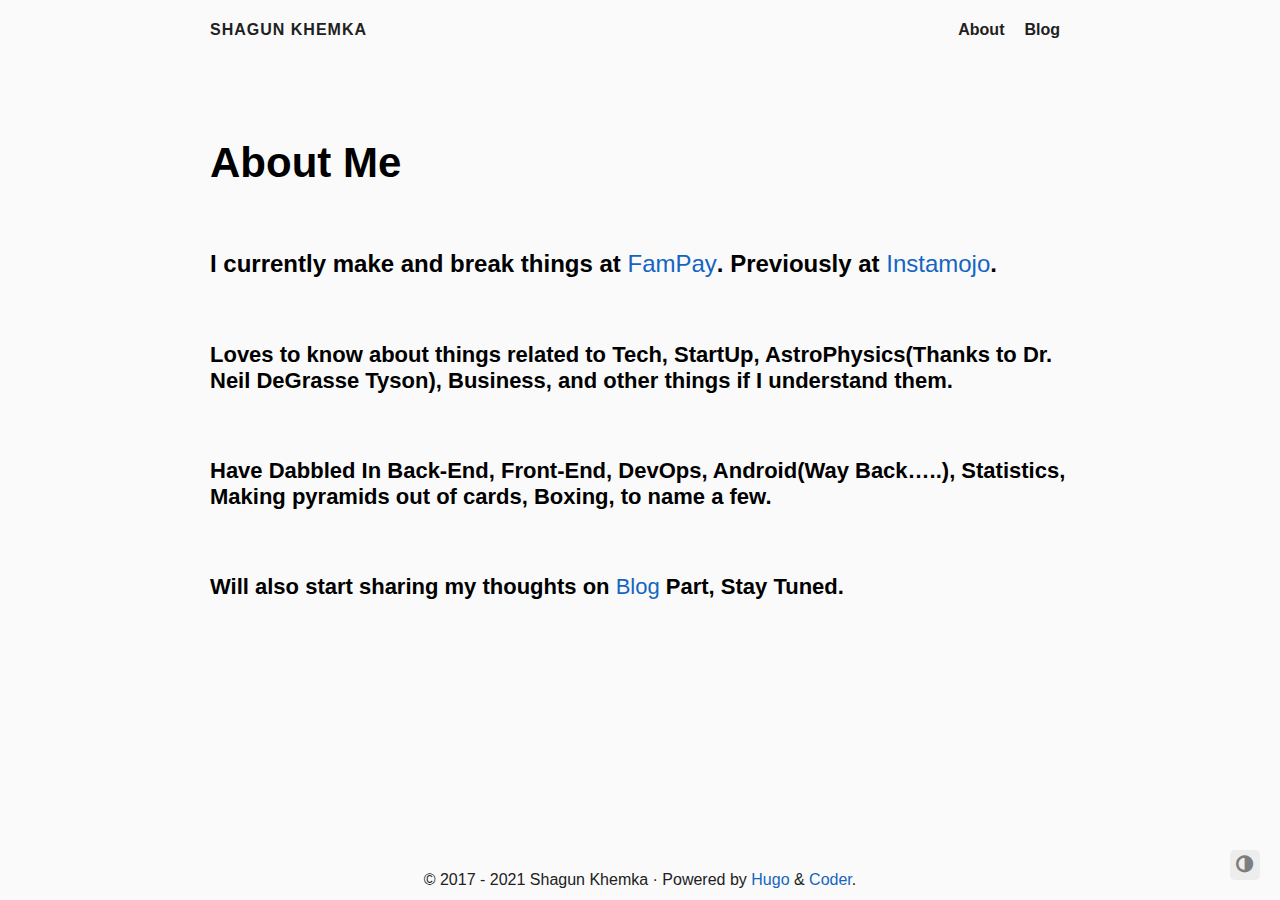
==== about/index.html @ 9b291d7a "deploy blog" ====
<!doctype html><html lang=en><head><meta charset=utf-8><meta name=viewport content="width=device-width,initial-scale=1"><meta http-equiv=content-language content="en"><meta http-equiv=content-security-policy content="upgrade-insecure-requests; block-all-mixed-content; default-src 'self'; child-src 'self'; font-src 'self' https://fonts.gstatic.com https://cdn.jsdelivr.net/; form-action 'self'; frame-src 'self'; img-src 'self'; object-src 'none'; style-src 'self' 'unsafe-inline' https://fonts.googleapis.com/ https://cdn.jsdelivr.net/; script-src 'self' 'unsafe-inline' https://www.google-analytics.com; prefetch-src 'self';"><meta name=author content="Shagun Khemka"><meta name=description content="I currently make and break things at FamPay. Previously at Instamojo. Loves to know about things related to Tech, StartUp, AstroPhysics(Thanks to Dr. Neil DeGrasse Tyson), Business, and other things if I understand them. Have Dabbled In Back-End, Front-End, DevOps, Android(Way Back&mldr;..), Statistics, Making pyramids out of cards, Boxing, to name a few. Will also start sharing my thoughts on Blog Part, Stay Tuned."><meta name=keywords content="blog,developer,personal"><meta name=twitter:card content="summary"><meta name=twitter:title content="About Me"><meta name=twitter:description content="I currently make and break things at FamPay. Previously at Instamojo. Loves to know about things related to Tech, StartUp, AstroPhysics(Thanks to Dr. Neil DeGrasse Tyson), Business, and other things if I understand them. Have Dabbled In Back-End, Front-End, DevOps, Android(Way Back&mldr;..), Statistics, Making pyramids out of cards, Boxing, to name a few. Will also start sharing my thoughts on Blog Part, Stay Tuned."><meta property="og:title" content="About Me"><meta property="og:description" content="I currently make and break things at FamPay. Previously at Instamojo. Loves to know about things related to Tech, StartUp, AstroPhysics(Thanks to Dr. Neil DeGrasse Tyson), Business, and other things if I understand them. Have Dabbled In Back-End, Front-End, DevOps, Android(Way Back&mldr;..), Statistics, Making pyramids out of cards, Boxing, to name a few. Will also start sharing my thoughts on Blog Part, Stay Tuned."><meta property="og:type" content="article"><meta property="og:url" content="http://s2606.github.io/about/"><title>About Me · Shagun Khemka</title><link rel=canonical href=http://s2606.github.io/about/><link rel=preconnect href=https://fonts.gstatic.com><link href="https://fonts.googleapis.com/css?family=Lato:400,700%7CMerriweather:300,700%7CSource+Code+Pro:400,700&display=swap" rel=stylesheet><link rel=preload href="../fonts/forkawesome-webfont.woff2?v=1.1.7" as=font type=font/woff2 crossorigin><link rel=stylesheet href=../css/coder.min.6d489c9de70b01718344ed2ac642db21c4bb3c62941cb95963c2b67c66c07fdc.css integrity="sha256-bUicnecLAXGDRO0qxkLbIcS7PGKUHLlZY8K2fGbAf9w=" crossorigin=anonymous media=screen><link rel=stylesheet href=../css/coder-dark.min.126ad3988d46bdae6217a11105b53c9662bca05f39d42d3c0fb366919d334620.css integrity="sha256-EmrTmI1Gva5iF6ERBbU8lmK8oF851C08D7NmkZ0zRiA=" crossorigin=anonymous media=screen><link rel=icon type=image/png href=../images/favicon-32x32.png sizes=32x32><link rel=icon type=image/png href=../images/favicon-16x16.png sizes=16x16><link rel=apple-touch-icon href=../images/apple-touch-icon.png><link rel=apple-touch-icon sizes=180x180 href=../images/apple-touch-icon.png><script defer src=https://twemoji.maxcdn.com/v/13.0.1/twemoji.min.js integrity=sha384-5f4X0lBluNY/Ib4VhGx0Pf6iDCF99VGXJIyYy7dDLY5QlEd7Ap0hICSSZA1XYbc4 crossorigin=anonymous></script><meta name=generator content="Hugo 0.80.0"></head><body class=colorscheme-auto onload=twemoji.parse(document.body);><div class=float-container><a id=dark-mode-toggle class=colorscheme-toggle><i class="fa fa-adjust fa-fw" aria-hidden=true></i></a></div><main class=wrapper><nav class=navigation><section class=container><a class=navigation-title href=../>Shagun Khemka</a>
<input type=checkbox id=menu-toggle>
<label class="menu-button float-right" for=menu-toggle><i class="fa fa-bars fa-fw" aria-hidden=true></i></label><ul class=navigation-list><li class=navigation-item><a class=navigation-link href=../about/>About</a></li><li class=navigation-item><a class=navigation-link href=../posts/>Blog</a></li></ul></section></nav><div class=content><section class="container page"><article><header><h1>About Me</h1></header><h3 id=i-currently-make-and-break-things-at-fampayhttpsfampayin-previously-at-instamojohttpswwwinstamojocom>I currently make and break things at <a href=https://fampay.in/>FamPay</a>. Previously at <a href=https://www.instamojo.com/>Instamojo</a>.</h3><h4 id=loves-to-know-about-things-related-to-tech-startup-astrophysicsthanks-to-dr-neil-degrasse-tyson-business-and-other-things-if-i-understand-them>Loves to know about things related to Tech, StartUp, AstroPhysics(Thanks to Dr. Neil DeGrasse Tyson), Business, and other things if I understand them.</h4><h4 id=have-dabbled-in-back-end-front-end-devops-androidway-back-statistics-making-pyramids-out-of-cards-boxing-to-name-a-few>Have Dabbled In Back-End, Front-End, DevOps, Android(Way Back&mldr;..), Statistics, Making pyramids out of cards, Boxing, to name a few.</h4><h4 id=will-also-start-sharing-my-thoughts-on-blogblog-part-stay-tuned>Will also start sharing my thoughts on <a href=../blog>Blog</a> Part, Stay Tuned.</h4></article></section></div><footer class=footer><section class=container>©
2017 -
2021
Shagun Khemka
·
Powered by <a href=https://gohugo.io/>Hugo</a> & <a href=https://github.com/luizdepra/hugo-coder/>Coder</a>.</section></footer></main><script src=../js/dark-mode.min.0213e1773e6d1c5a644f847c67a6f8abac49a3776e2976f6008038af8c5b76a1.js></script></body></html>
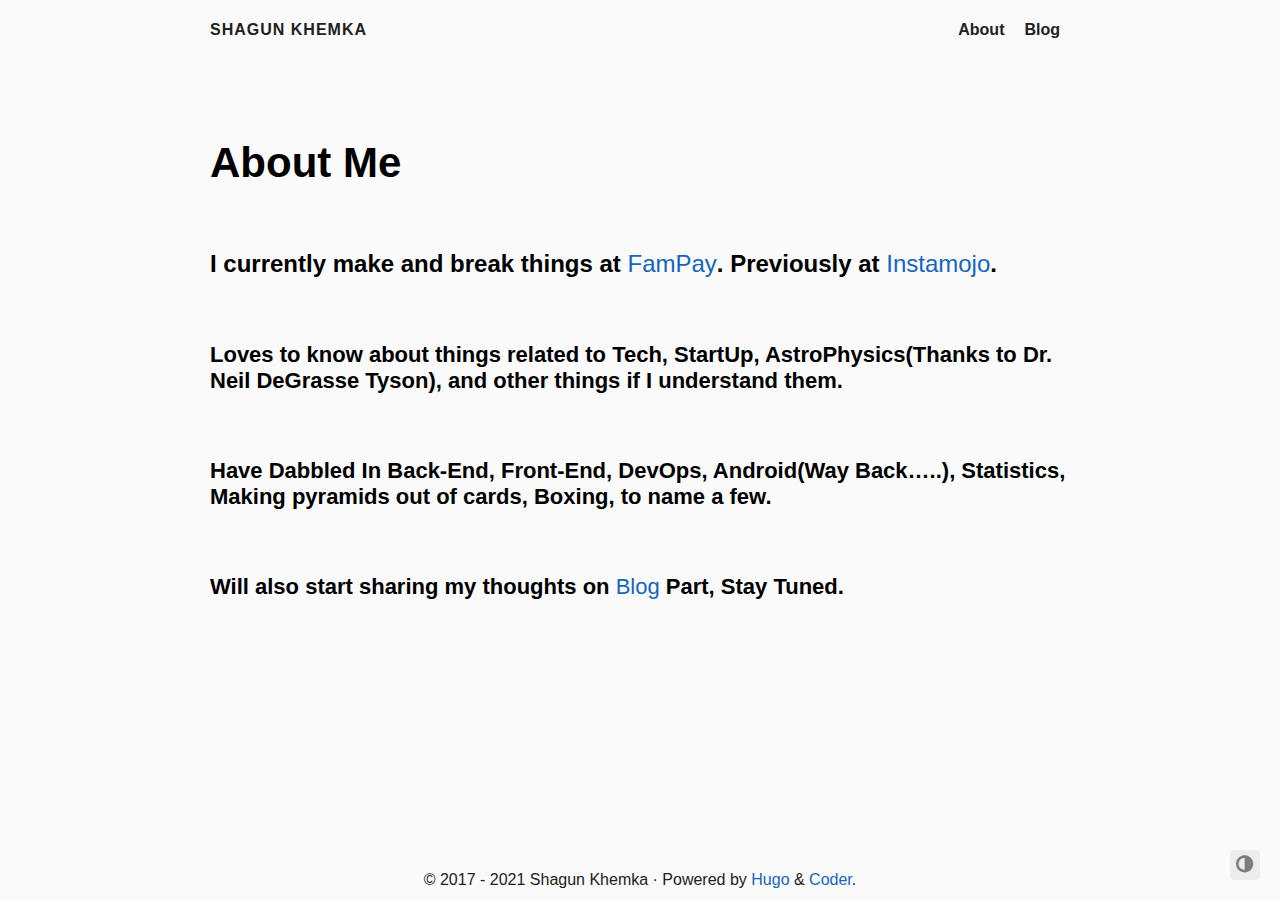
==== commit 7e968183: "deploy blog" ====
--- a/about/index.html
+++ b/about/index.html
@@ -1,6 +1,6 @@
-<!doctype html><html lang=en><head><meta charset=utf-8><meta name=viewport content="width=device-width,initial-scale=1"><meta http-equiv=content-language content="en"><meta http-equiv=content-security-policy content="upgrade-insecure-requests; block-all-mixed-content; default-src 'self'; child-src 'self'; font-src 'self' https://fonts.gstatic.com https://cdn.jsdelivr.net/; form-action 'self'; frame-src 'self'; img-src 'self'; object-src 'none'; style-src 'self' 'unsafe-inline' https://fonts.googleapis.com/ https://cdn.jsdelivr.net/; script-src 'self' 'unsafe-inline' https://www.google-analytics.com; prefetch-src 'self';"><meta name=author content="Shagun Khemka"><meta name=description content="I currently make and break things at FamPay. Previously at Instamojo. Loves to know about things related to Tech, StartUp, AstroPhysics(Thanks to Dr. Neil DeGrasse Tyson), Business, and other things if I understand them. Have Dabbled In Back-End, Front-End, DevOps, Android(Way Back&mldr;..), Statistics, Making pyramids out of cards, Boxing, to name a few. Will also start sharing my thoughts on Blog Part, Stay Tuned."><meta name=keywords content="blog,developer,personal"><meta name=twitter:card content="summary"><meta name=twitter:title content="About Me"><meta name=twitter:description content="I currently make and break things at FamPay. Previously at Instamojo. Loves to know about things related to Tech, StartUp, AstroPhysics(Thanks to Dr. Neil DeGrasse Tyson), Business, and other things if I understand them. Have Dabbled In Back-End, Front-End, DevOps, Android(Way Back&mldr;..), Statistics, Making pyramids out of cards, Boxing, to name a few. Will also start sharing my thoughts on Blog Part, Stay Tuned."><meta property="og:title" content="About Me"><meta property="og:description" content="I currently make and break things at FamPay. Previously at Instamojo. Loves to know about things related to Tech, StartUp, AstroPhysics(Thanks to Dr. Neil DeGrasse Tyson), Business, and other things if I understand them. Have Dabbled In Back-End, Front-End, DevOps, Android(Way Back&mldr;..), Statistics, Making pyramids out of cards, Boxing, to name a few. Will also start sharing my thoughts on Blog Part, Stay Tuned."><meta property="og:type" content="article"><meta property="og:url" content="http://s2606.github.io/about/"><title>About Me · Shagun Khemka</title><link rel=canonical href=http://s2606.github.io/about/><link rel=preconnect href=https://fonts.gstatic.com><link href="https://fonts.googleapis.com/css?family=Lato:400,700%7CMerriweather:300,700%7CSource+Code+Pro:400,700&display=swap" rel=stylesheet><link rel=preload href="../fonts/forkawesome-webfont.woff2?v=1.1.7" as=font type=font/woff2 crossorigin><link rel=stylesheet href=../css/coder.min.6d489c9de70b01718344ed2ac642db21c4bb3c62941cb95963c2b67c66c07fdc.css integrity="sha256-bUicnecLAXGDRO0qxkLbIcS7PGKUHLlZY8K2fGbAf9w=" crossorigin=anonymous media=screen><link rel=stylesheet href=../css/coder-dark.min.126ad3988d46bdae6217a11105b53c9662bca05f39d42d3c0fb366919d334620.css integrity="sha256-EmrTmI1Gva5iF6ERBbU8lmK8oF851C08D7NmkZ0zRiA=" crossorigin=anonymous media=screen><link rel=icon type=image/png href=../images/favicon-32x32.png sizes=32x32><link rel=icon type=image/png href=../images/favicon-16x16.png sizes=16x16><link rel=apple-touch-icon href=../images/apple-touch-icon.png><link rel=apple-touch-icon sizes=180x180 href=../images/apple-touch-icon.png><script defer src=https://twemoji.maxcdn.com/v/13.0.1/twemoji.min.js integrity=sha384-5f4X0lBluNY/Ib4VhGx0Pf6iDCF99VGXJIyYy7dDLY5QlEd7Ap0hICSSZA1XYbc4 crossorigin=anonymous></script><meta name=generator content="Hugo 0.80.0"></head><body class=colorscheme-auto onload=twemoji.parse(document.body);><div class=float-container><a id=dark-mode-toggle class=colorscheme-toggle><i class="fa fa-adjust fa-fw" aria-hidden=true></i></a></div><main class=wrapper><nav class=navigation><section class=container><a class=navigation-title href=../>Shagun Khemka</a>
+<!doctype html><html lang=en><head><meta charset=utf-8><meta name=viewport content="width=device-width,initial-scale=1"><meta http-equiv=content-language content="en"><meta http-equiv=content-security-policy content="upgrade-insecure-requests; block-all-mixed-content; default-src 'self'; child-src 'self'; font-src 'self' https://fonts.gstatic.com https://cdn.jsdelivr.net/; form-action 'self'; frame-src 'self'; img-src 'self'; object-src 'none'; style-src 'self' 'unsafe-inline' https://fonts.googleapis.com/ https://cdn.jsdelivr.net/; script-src 'self' 'unsafe-inline' https://www.google-analytics.com; prefetch-src 'self';"><meta name=author content="Shagun Khemka"><meta name=description content="I currently make and break things at FamPay. Previously at Instamojo. Loves to know about things related to Tech, StartUp, AstroPhysics(Thanks to Dr. Neil DeGrasse Tyson), and other things if I understand them. Have Dabbled In Back-End, Front-End, DevOps, Android(Way Back&mldr;..), Statistics, Making pyramids out of cards, Boxing, to name a few. Will also start sharing my thoughts on Blog Part, Stay Tuned."><meta name=keywords content="blog,developer,personal"><meta name=twitter:card content="summary"><meta name=twitter:title content="About Me"><meta name=twitter:description content="I currently make and break things at FamPay. Previously at Instamojo. Loves to know about things related to Tech, StartUp, AstroPhysics(Thanks to Dr. Neil DeGrasse Tyson), and other things if I understand them. Have Dabbled In Back-End, Front-End, DevOps, Android(Way Back&mldr;..), Statistics, Making pyramids out of cards, Boxing, to name a few. Will also start sharing my thoughts on Blog Part, Stay Tuned."><meta property="og:title" content="About Me"><meta property="og:description" content="I currently make and break things at FamPay. Previously at Instamojo. Loves to know about things related to Tech, StartUp, AstroPhysics(Thanks to Dr. Neil DeGrasse Tyson), and other things if I understand them. Have Dabbled In Back-End, Front-End, DevOps, Android(Way Back&mldr;..), Statistics, Making pyramids out of cards, Boxing, to name a few. Will also start sharing my thoughts on Blog Part, Stay Tuned."><meta property="og:type" content="article"><meta property="og:url" content="http://s2606.github.io/about/"><title>About Me · Shagun Khemka</title><link rel=canonical href=http://s2606.github.io/about/><link rel=preconnect href=https://fonts.gstatic.com><link href="https://fonts.googleapis.com/css?family=Lato:400,700%7CMerriweather:300,700%7CSource+Code+Pro:400,700&display=swap" rel=stylesheet><link rel=preload href="../fonts/forkawesome-webfont.woff2?v=1.1.7" as=font type=font/woff2 crossorigin><link rel=stylesheet href=../css/coder.min.6d489c9de70b01718344ed2ac642db21c4bb3c62941cb95963c2b67c66c07fdc.css integrity="sha256-bUicnecLAXGDRO0qxkLbIcS7PGKUHLlZY8K2fGbAf9w=" crossorigin=anonymous media=screen><link rel=stylesheet href=../css/coder-dark.min.126ad3988d46bdae6217a11105b53c9662bca05f39d42d3c0fb366919d334620.css integrity="sha256-EmrTmI1Gva5iF6ERBbU8lmK8oF851C08D7NmkZ0zRiA=" crossorigin=anonymous media=screen><link rel=icon type=image/png href=../images/favicon-32x32.png sizes=32x32><link rel=icon type=image/png href=../images/favicon-16x16.png sizes=16x16><link rel=apple-touch-icon href=../images/apple-touch-icon.png><link rel=apple-touch-icon sizes=180x180 href=../images/apple-touch-icon.png><script defer src=https://twemoji.maxcdn.com/v/13.0.1/twemoji.min.js integrity=sha384-5f4X0lBluNY/Ib4VhGx0Pf6iDCF99VGXJIyYy7dDLY5QlEd7Ap0hICSSZA1XYbc4 crossorigin=anonymous></script><meta name=generator content="Hugo 0.80.0"></head><body class=colorscheme-auto onload=twemoji.parse(document.body);><div class=float-container><a id=dark-mode-toggle class=colorscheme-toggle><i class="fa fa-adjust fa-fw" aria-hidden=true></i></a></div><main class=wrapper><nav class=navigation><section class=container><a class=navigation-title href=../>Shagun Khemka</a>
 <input type=checkbox id=menu-toggle>
-<label class="menu-button float-right" for=menu-toggle><i class="fa fa-bars fa-fw" aria-hidden=true></i></label><ul class=navigation-list><li class=navigation-item><a class=navigation-link href=../about/>About</a></li><li class=navigation-item><a class=navigation-link href=../posts/>Blog</a></li></ul></section></nav><div class=content><section class="container page"><article><header><h1>About Me</h1></header><h3 id=i-currently-make-and-break-things-at-fampayhttpsfampayin-previously-at-instamojohttpswwwinstamojocom>I currently make and break things at <a href=https://fampay.in/>FamPay</a>. Previously at <a href=https://www.instamojo.com/>Instamojo</a>.</h3><h4 id=loves-to-know-about-things-related-to-tech-startup-astrophysicsthanks-to-dr-neil-degrasse-tyson-business-and-other-things-if-i-understand-them>Loves to know about things related to Tech, StartUp, AstroPhysics(Thanks to Dr. Neil DeGrasse Tyson), Business, and other things if I understand them.</h4><h4 id=have-dabbled-in-back-end-front-end-devops-androidway-back-statistics-making-pyramids-out-of-cards-boxing-to-name-a-few>Have Dabbled In Back-End, Front-End, DevOps, Android(Way Back&mldr;..), Statistics, Making pyramids out of cards, Boxing, to name a few.</h4><h4 id=will-also-start-sharing-my-thoughts-on-blogblog-part-stay-tuned>Will also start sharing my thoughts on <a href=../blog>Blog</a> Part, Stay Tuned.</h4></article></section></div><footer class=footer><section class=container>©
+<label class="menu-button float-right" for=menu-toggle><i class="fa fa-bars fa-fw" aria-hidden=true></i></label><ul class=navigation-list><li class=navigation-item><a class=navigation-link href=../about/>About</a></li><li class=navigation-item><a class=navigation-link href=../posts/>Blog</a></li></ul></section></nav><div class=content><section class="container page"><article><header><h1>About Me</h1></header><h3 id=i-currently-make-and-break-things-at-fampayhttpsfampayin-previously-at-instamojohttpswwwinstamojocom>I currently make and break things at <a href=https://fampay.in/>FamPay</a>. Previously at <a href=https://www.instamojo.com/>Instamojo</a>.</h3><h4 id=loves-to-know-about-things-related-to-tech-startup-astrophysicsthanks-to-dr-neil-degrasse-tyson-and-other-things-if-i-understand-them>Loves to know about things related to Tech, StartUp, AstroPhysics(Thanks to Dr. Neil DeGrasse Tyson), and other things if I understand them.</h4><h4 id=have-dabbled-in-back-end-front-end-devops-androidway-back-statistics-making-pyramids-out-of-cards-boxing-to-name-a-few>Have Dabbled In Back-End, Front-End, DevOps, Android(Way Back&mldr;..), Statistics, Making pyramids out of cards, Boxing, to name a few.</h4><h4 id=will-also-start-sharing-my-thoughts-on-blogblog-part-stay-tuned>Will also start sharing my thoughts on <a href=../blog>Blog</a> Part, Stay Tuned.</h4></article></section></div><footer class=footer><section class=container>©
 2017 -
 2021
 Shagun Khemka
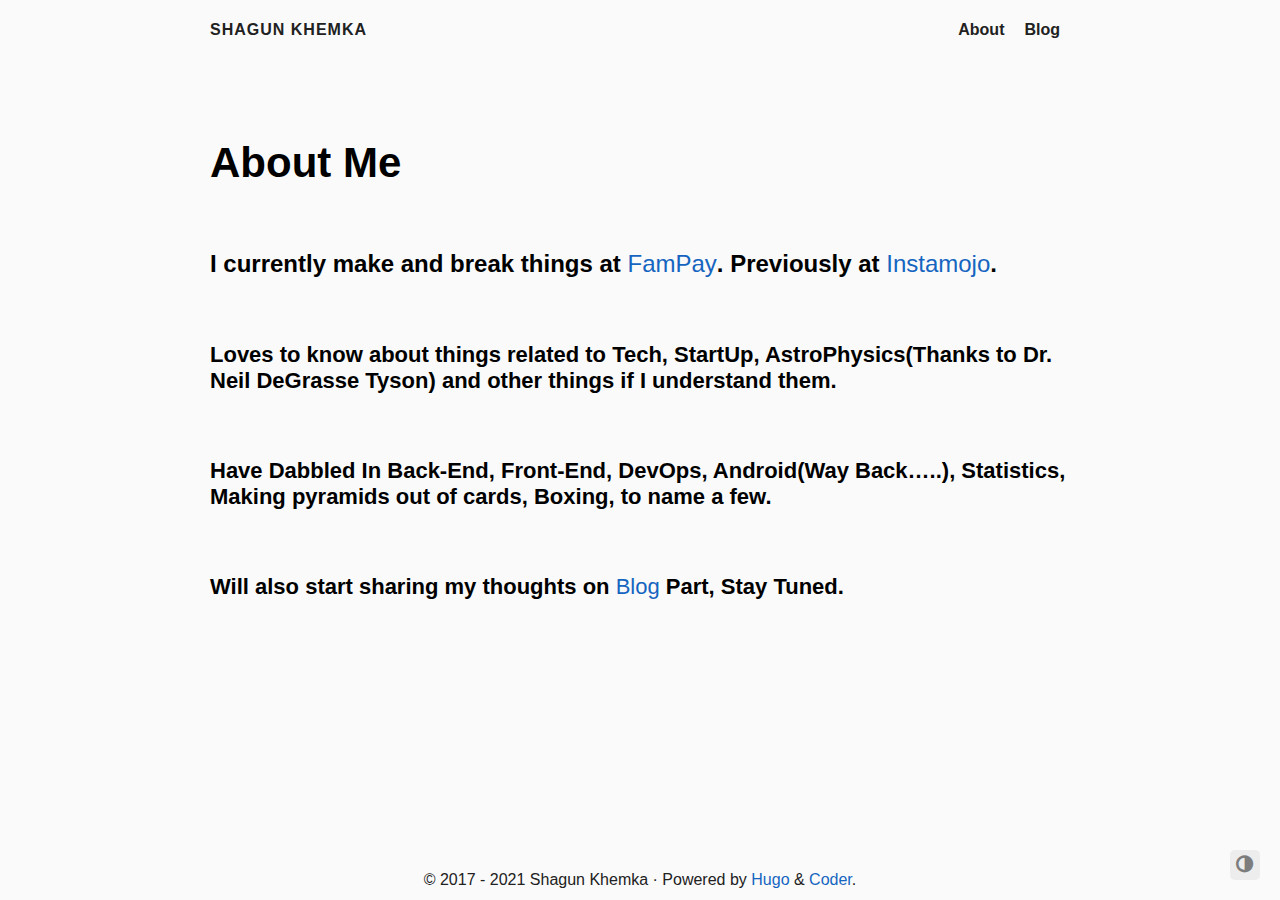
==== commit 16b224c1: "deploy blog" ====
--- a/about/index.html
+++ b/about/index.html
@@ -1,6 +1,6 @@
-<!doctype html><html lang=en><head><meta charset=utf-8><meta name=viewport content="width=device-width,initial-scale=1"><meta http-equiv=content-language content="en"><meta http-equiv=content-security-policy content="upgrade-insecure-requests; block-all-mixed-content; default-src 'self'; child-src 'self'; font-src 'self' https://fonts.gstatic.com https://cdn.jsdelivr.net/; form-action 'self'; frame-src 'self'; img-src 'self'; object-src 'none'; style-src 'self' 'unsafe-inline' https://fonts.googleapis.com/ https://cdn.jsdelivr.net/; script-src 'self' 'unsafe-inline' https://www.google-analytics.com; prefetch-src 'self';"><meta name=author content="Shagun Khemka"><meta name=description content="I currently make and break things at FamPay. Previously at Instamojo. Loves to know about things related to Tech, StartUp, AstroPhysics(Thanks to Dr. Neil DeGrasse Tyson), and other things if I understand them. Have Dabbled In Back-End, Front-End, DevOps, Android(Way Back&mldr;..), Statistics, Making pyramids out of cards, Boxing, to name a few. Will also start sharing my thoughts on Blog Part, Stay Tuned."><meta name=keywords content="blog,developer,personal"><meta name=twitter:card content="summary"><meta name=twitter:title content="About Me"><meta name=twitter:description content="I currently make and break things at FamPay. Previously at Instamojo. Loves to know about things related to Tech, StartUp, AstroPhysics(Thanks to Dr. Neil DeGrasse Tyson), and other things if I understand them. Have Dabbled In Back-End, Front-End, DevOps, Android(Way Back&mldr;..), Statistics, Making pyramids out of cards, Boxing, to name a few. Will also start sharing my thoughts on Blog Part, Stay Tuned."><meta property="og:title" content="About Me"><meta property="og:description" content="I currently make and break things at FamPay. Previously at Instamojo. Loves to know about things related to Tech, StartUp, AstroPhysics(Thanks to Dr. Neil DeGrasse Tyson), and other things if I understand them. Have Dabbled In Back-End, Front-End, DevOps, Android(Way Back&mldr;..), Statistics, Making pyramids out of cards, Boxing, to name a few. Will also start sharing my thoughts on Blog Part, Stay Tuned."><meta property="og:type" content="article"><meta property="og:url" content="http://s2606.github.io/about/"><title>About Me · Shagun Khemka</title><link rel=canonical href=http://s2606.github.io/about/><link rel=preconnect href=https://fonts.gstatic.com><link href="https://fonts.googleapis.com/css?family=Lato:400,700%7CMerriweather:300,700%7CSource+Code+Pro:400,700&display=swap" rel=stylesheet><link rel=preload href="../fonts/forkawesome-webfont.woff2?v=1.1.7" as=font type=font/woff2 crossorigin><link rel=stylesheet href=../css/coder.min.6d489c9de70b01718344ed2ac642db21c4bb3c62941cb95963c2b67c66c07fdc.css integrity="sha256-bUicnecLAXGDRO0qxkLbIcS7PGKUHLlZY8K2fGbAf9w=" crossorigin=anonymous media=screen><link rel=stylesheet href=../css/coder-dark.min.126ad3988d46bdae6217a11105b53c9662bca05f39d42d3c0fb366919d334620.css integrity="sha256-EmrTmI1Gva5iF6ERBbU8lmK8oF851C08D7NmkZ0zRiA=" crossorigin=anonymous media=screen><link rel=icon type=image/png href=../images/favicon-32x32.png sizes=32x32><link rel=icon type=image/png href=../images/favicon-16x16.png sizes=16x16><link rel=apple-touch-icon href=../images/apple-touch-icon.png><link rel=apple-touch-icon sizes=180x180 href=../images/apple-touch-icon.png><script defer src=https://twemoji.maxcdn.com/v/13.0.1/twemoji.min.js integrity=sha384-5f4X0lBluNY/Ib4VhGx0Pf6iDCF99VGXJIyYy7dDLY5QlEd7Ap0hICSSZA1XYbc4 crossorigin=anonymous></script><meta name=generator content="Hugo 0.80.0"></head><body class=colorscheme-auto onload=twemoji.parse(document.body);><div class=float-container><a id=dark-mode-toggle class=colorscheme-toggle><i class="fa fa-adjust fa-fw" aria-hidden=true></i></a></div><main class=wrapper><nav class=navigation><section class=container><a class=navigation-title href=../>Shagun Khemka</a>
+<!doctype html><html lang=en><head><meta charset=utf-8><meta name=viewport content="width=device-width,initial-scale=1"><meta http-equiv=content-language content="en"><meta http-equiv=content-security-policy content="upgrade-insecure-requests; block-all-mixed-content; default-src 'self'; child-src 'self'; font-src 'self' https://fonts.gstatic.com https://cdn.jsdelivr.net/; form-action 'self'; frame-src 'self'; img-src 'self'; object-src 'none'; style-src 'self' 'unsafe-inline' https://fonts.googleapis.com/ https://cdn.jsdelivr.net/; script-src 'self' 'unsafe-inline' https://www.google-analytics.com; prefetch-src 'self';"><meta name=author content="Shagun Khemka"><meta name=description content="I currently make and break things at FamPay. Previously at Instamojo. Loves to know about things related to Tech, StartUp, AstroPhysics(Thanks to Dr. Neil DeGrasse Tyson) and other things if I understand them. Have Dabbled In Back-End, Front-End, DevOps, Android(Way Back&mldr;..), Statistics, Making pyramids out of cards, Boxing, to name a few. Will also start sharing my thoughts on Blog Part, Stay Tuned."><meta name=keywords content="blog,developer,personal"><meta name=twitter:card content="summary"><meta name=twitter:title content="About Me"><meta name=twitter:description content="I currently make and break things at FamPay. Previously at Instamojo. Loves to know about things related to Tech, StartUp, AstroPhysics(Thanks to Dr. Neil DeGrasse Tyson) and other things if I understand them. Have Dabbled In Back-End, Front-End, DevOps, Android(Way Back&mldr;..), Statistics, Making pyramids out of cards, Boxing, to name a few. Will also start sharing my thoughts on Blog Part, Stay Tuned."><meta property="og:title" content="About Me"><meta property="og:description" content="I currently make and break things at FamPay. Previously at Instamojo. Loves to know about things related to Tech, StartUp, AstroPhysics(Thanks to Dr. Neil DeGrasse Tyson) and other things if I understand them. Have Dabbled In Back-End, Front-End, DevOps, Android(Way Back&mldr;..), Statistics, Making pyramids out of cards, Boxing, to name a few. Will also start sharing my thoughts on Blog Part, Stay Tuned."><meta property="og:type" content="article"><meta property="og:url" content="http://s2606.github.io/about/"><title>About Me · Shagun Khemka</title><link rel=canonical href=http://s2606.github.io/about/><link rel=preconnect href=https://fonts.gstatic.com><link href="https://fonts.googleapis.com/css?family=Lato:400,700%7CMerriweather:300,700%7CSource+Code+Pro:400,700&display=swap" rel=stylesheet><link rel=preload href="../fonts/forkawesome-webfont.woff2?v=1.1.7" as=font type=font/woff2 crossorigin><link rel=stylesheet href=../css/coder.min.6d489c9de70b01718344ed2ac642db21c4bb3c62941cb95963c2b67c66c07fdc.css integrity="sha256-bUicnecLAXGDRO0qxkLbIcS7PGKUHLlZY8K2fGbAf9w=" crossorigin=anonymous media=screen><link rel=stylesheet href=../css/coder-dark.min.126ad3988d46bdae6217a11105b53c9662bca05f39d42d3c0fb366919d334620.css integrity="sha256-EmrTmI1Gva5iF6ERBbU8lmK8oF851C08D7NmkZ0zRiA=" crossorigin=anonymous media=screen><link rel=icon type=image/png href=../images/favicon-32x32.png sizes=32x32><link rel=icon type=image/png href=../images/favicon-16x16.png sizes=16x16><link rel=apple-touch-icon href=../images/apple-touch-icon.png><link rel=apple-touch-icon sizes=180x180 href=../images/apple-touch-icon.png><script defer src=https://twemoji.maxcdn.com/v/13.0.1/twemoji.min.js integrity=sha384-5f4X0lBluNY/Ib4VhGx0Pf6iDCF99VGXJIyYy7dDLY5QlEd7Ap0hICSSZA1XYbc4 crossorigin=anonymous></script><meta name=generator content="Hugo 0.80.0"></head><body class=colorscheme-auto onload=twemoji.parse(document.body);><div class=float-container><a id=dark-mode-toggle class=colorscheme-toggle><i class="fa fa-adjust fa-fw" aria-hidden=true></i></a></div><main class=wrapper><nav class=navigation><section class=container><a class=navigation-title href=../>Shagun Khemka</a>
 <input type=checkbox id=menu-toggle>
-<label class="menu-button float-right" for=menu-toggle><i class="fa fa-bars fa-fw" aria-hidden=true></i></label><ul class=navigation-list><li class=navigation-item><a class=navigation-link href=../about/>About</a></li><li class=navigation-item><a class=navigation-link href=../posts/>Blog</a></li></ul></section></nav><div class=content><section class="container page"><article><header><h1>About Me</h1></header><h3 id=i-currently-make-and-break-things-at-fampayhttpsfampayin-previously-at-instamojohttpswwwinstamojocom>I currently make and break things at <a href=https://fampay.in/>FamPay</a>. Previously at <a href=https://www.instamojo.com/>Instamojo</a>.</h3><h4 id=loves-to-know-about-things-related-to-tech-startup-astrophysicsthanks-to-dr-neil-degrasse-tyson-and-other-things-if-i-understand-them>Loves to know about things related to Tech, StartUp, AstroPhysics(Thanks to Dr. Neil DeGrasse Tyson), and other things if I understand them.</h4><h4 id=have-dabbled-in-back-end-front-end-devops-androidway-back-statistics-making-pyramids-out-of-cards-boxing-to-name-a-few>Have Dabbled In Back-End, Front-End, DevOps, Android(Way Back&mldr;..), Statistics, Making pyramids out of cards, Boxing, to name a few.</h4><h4 id=will-also-start-sharing-my-thoughts-on-blogblog-part-stay-tuned>Will also start sharing my thoughts on <a href=../blog>Blog</a> Part, Stay Tuned.</h4></article></section></div><footer class=footer><section class=container>©
+<label class="menu-button float-right" for=menu-toggle><i class="fa fa-bars fa-fw" aria-hidden=true></i></label><ul class=navigation-list><li class=navigation-item><a class=navigation-link href=../about/>About</a></li><li class=navigation-item><a class=navigation-link href=../posts/>Blog</a></li></ul></section></nav><div class=content><section class="container page"><article><header><h1>About Me</h1></header><h3 id=i-currently-make-and-break-things-at-fampayhttpsfampayin-previously-at-instamojohttpswwwinstamojocom>I currently make and break things at <a href=https://fampay.in/>FamPay</a>. Previously at <a href=https://www.instamojo.com/>Instamojo</a>.</h3><h4 id=loves-to-know-about-things-related-to-tech-startup-astrophysicsthanks-to-dr-neil-degrasse-tyson-and-other-things-if-i-understand-them>Loves to know about things related to Tech, StartUp, AstroPhysics(Thanks to Dr. Neil DeGrasse Tyson) and other things if I understand them.</h4><h4 id=have-dabbled-in-back-end-front-end-devops-androidway-back-statistics-making-pyramids-out-of-cards-boxing-to-name-a-few>Have Dabbled In Back-End, Front-End, DevOps, Android(Way Back&mldr;..), Statistics, Making pyramids out of cards, Boxing, to name a few.</h4><h4 id=will-also-start-sharing-my-thoughts-on-blogblog-part-stay-tuned>Will also start sharing my thoughts on <a href=../blog>Blog</a> Part, Stay Tuned.</h4></article></section></div><footer class=footer><section class=container>©
 2017 -
 2021
 Shagun Khemka
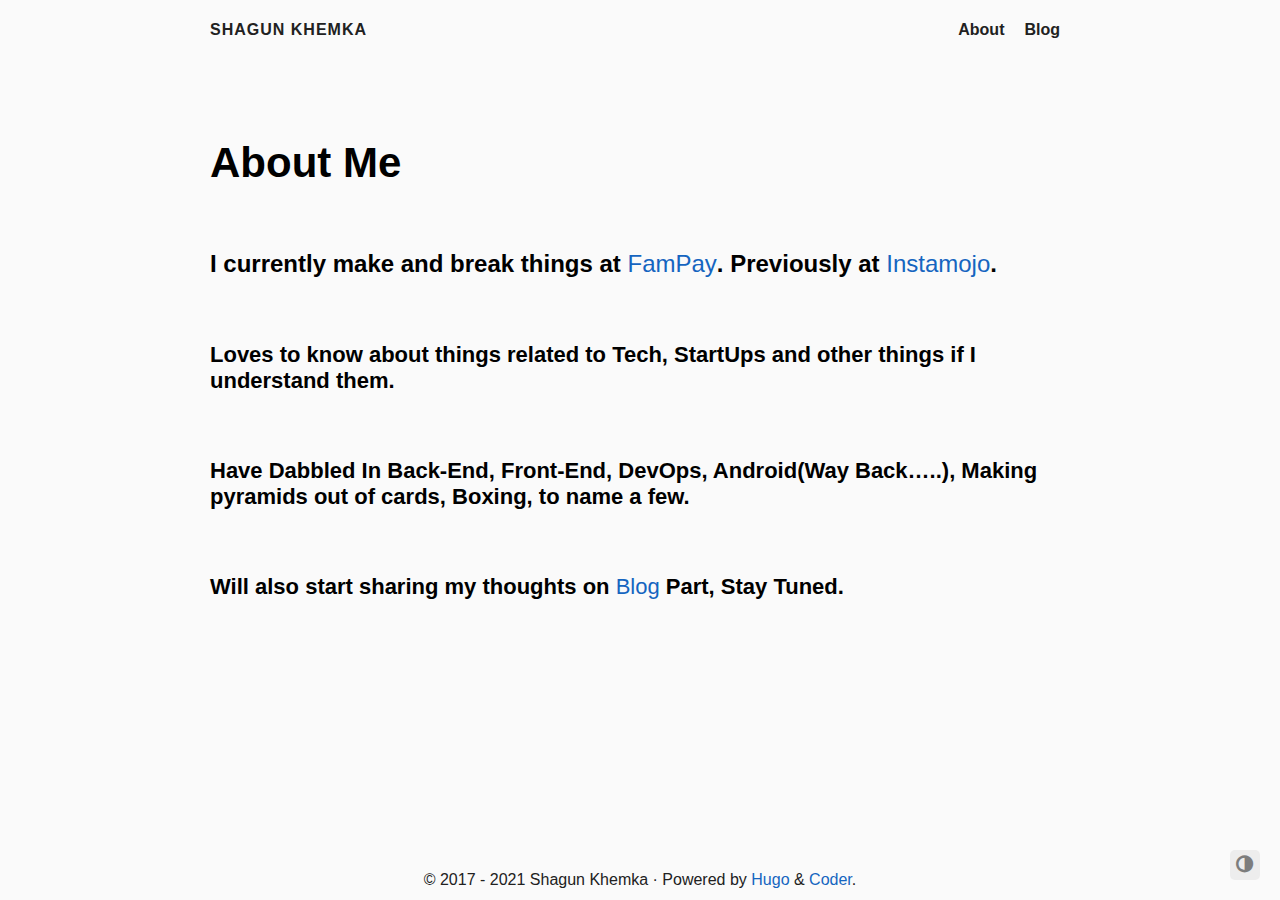
==== commit 764780bc: "deploy blog" ====
--- a/about/index.html
+++ b/about/index.html
@@ -1,8 +1,8 @@
-<!doctype html><html lang=en><head><meta charset=utf-8><meta name=viewport content="width=device-width,initial-scale=1"><meta http-equiv=content-language content="en"><meta http-equiv=content-security-policy content="upgrade-insecure-requests; block-all-mixed-content; default-src 'self'; child-src 'self'; font-src 'self' https://fonts.gstatic.com https://cdn.jsdelivr.net/; form-action 'self'; frame-src 'self'; img-src 'self'; object-src 'none'; style-src 'self' 'unsafe-inline' https://fonts.googleapis.com/ https://cdn.jsdelivr.net/; script-src 'self' 'unsafe-inline' https://www.google-analytics.com; prefetch-src 'self';"><meta name=author content="Shagun Khemka"><meta name=description content="I currently make and break things at FamPay. Previously at Instamojo. Loves to know about things related to Tech, StartUp, AstroPhysics(Thanks to Dr. Neil DeGrasse Tyson) and other things if I understand them. Have Dabbled In Back-End, Front-End, DevOps, Android(Way Back&mldr;..), Statistics, Making pyramids out of cards, Boxing, to name a few. Will also start sharing my thoughts on Blog Part, Stay Tuned."><meta name=keywords content="blog,developer,personal"><meta name=twitter:card content="summary"><meta name=twitter:title content="About Me"><meta name=twitter:description content="I currently make and break things at FamPay. Previously at Instamojo. Loves to know about things related to Tech, StartUp, AstroPhysics(Thanks to Dr. Neil DeGrasse Tyson) and other things if I understand them. Have Dabbled In Back-End, Front-End, DevOps, Android(Way Back&mldr;..), Statistics, Making pyramids out of cards, Boxing, to name a few. Will also start sharing my thoughts on Blog Part, Stay Tuned."><meta property="og:title" content="About Me"><meta property="og:description" content="I currently make and break things at FamPay. Previously at Instamojo. Loves to know about things related to Tech, StartUp, AstroPhysics(Thanks to Dr. Neil DeGrasse Tyson) and other things if I understand them. Have Dabbled In Back-End, Front-End, DevOps, Android(Way Back&mldr;..), Statistics, Making pyramids out of cards, Boxing, to name a few. Will also start sharing my thoughts on Blog Part, Stay Tuned."><meta property="og:type" content="article"><meta property="og:url" content="http://s2606.github.io/about/"><title>About Me · Shagun Khemka</title><link rel=canonical href=http://s2606.github.io/about/><link rel=preconnect href=https://fonts.gstatic.com><link href="https://fonts.googleapis.com/css?family=Lato:400,700%7CMerriweather:300,700%7CSource+Code+Pro:400,700&display=swap" rel=stylesheet><link rel=preload href="../fonts/forkawesome-webfont.woff2?v=1.1.7" as=font type=font/woff2 crossorigin><link rel=stylesheet href=../css/coder.min.6d489c9de70b01718344ed2ac642db21c4bb3c62941cb95963c2b67c66c07fdc.css integrity="sha256-bUicnecLAXGDRO0qxkLbIcS7PGKUHLlZY8K2fGbAf9w=" crossorigin=anonymous media=screen><link rel=stylesheet href=../css/coder-dark.min.126ad3988d46bdae6217a11105b53c9662bca05f39d42d3c0fb366919d334620.css integrity="sha256-EmrTmI1Gva5iF6ERBbU8lmK8oF851C08D7NmkZ0zRiA=" crossorigin=anonymous media=screen><link rel=icon type=image/png href=../images/favicon-32x32.png sizes=32x32><link rel=icon type=image/png href=../images/favicon-16x16.png sizes=16x16><link rel=apple-touch-icon href=../images/apple-touch-icon.png><link rel=apple-touch-icon sizes=180x180 href=../images/apple-touch-icon.png><script defer src=https://twemoji.maxcdn.com/v/13.0.1/twemoji.min.js integrity=sha384-5f4X0lBluNY/Ib4VhGx0Pf6iDCF99VGXJIyYy7dDLY5QlEd7Ap0hICSSZA1XYbc4 crossorigin=anonymous></script><meta name=generator content="Hugo 0.80.0"></head><body class=colorscheme-auto onload=twemoji.parse(document.body);><div class=float-container><a id=dark-mode-toggle class=colorscheme-toggle><i class="fa fa-adjust fa-fw" aria-hidden=true></i></a></div><main class=wrapper><nav class=navigation><section class=container><a class=navigation-title href=../>Shagun Khemka</a>
+<!doctype html><html lang=en><head><meta charset=utf-8><meta name=viewport content="width=device-width,initial-scale=1"><meta http-equiv=content-language content="en"><meta http-equiv=content-security-policy content="upgrade-insecure-requests; block-all-mixed-content; default-src 'self'; child-src 'self'; font-src 'self' https://fonts.gstatic.com https://cdn.jsdelivr.net/; form-action 'self'; frame-src 'self'; img-src 'self'; object-src 'none'; style-src 'self' 'unsafe-inline' https://fonts.googleapis.com/ https://cdn.jsdelivr.net/; script-src 'self' 'unsafe-inline' https://www.google-analytics.com; prefetch-src 'self';"><meta name=author content="Shagun Khemka"><meta name=description content="I currently make and break things at FamPay. Previously at Instamojo. Loves to know about things related to Tech, StartUps and other things if I understand them. Have Dabbled In Back-End, Front-End, DevOps, Android(Way Back&mldr;..), Making pyramids out of cards, Boxing, to name a few. Will also start sharing my thoughts on Blog Part, Stay Tuned. "><meta name=keywords content="blog,developer,personal"><meta name=twitter:card content="summary"><meta name=twitter:title content="About Me"><meta name=twitter:description content="I currently make and break things at FamPay. Previously at Instamojo. Loves to know about things related to Tech, StartUps and other things if I understand them. Have Dabbled In Back-End, Front-End, DevOps, Android(Way Back&mldr;..), Making pyramids out of cards, Boxing, to name a few. Will also start sharing my thoughts on Blog Part, Stay Tuned. "><meta property="og:title" content="About Me"><meta property="og:description" content="I currently make and break things at FamPay. Previously at Instamojo. Loves to know about things related to Tech, StartUps and other things if I understand them. Have Dabbled In Back-End, Front-End, DevOps, Android(Way Back&mldr;..), Making pyramids out of cards, Boxing, to name a few. Will also start sharing my thoughts on Blog Part, Stay Tuned. "><meta property="og:type" content="article"><meta property="og:url" content="http://s2606.github.io/about/"><meta property="article:section" content><title>About Me · Shagun Khemka</title><link rel=canonical href=http://s2606.github.io/about/><link rel=preconnect href=https://fonts.gstatic.com><link href="https://fonts.googleapis.com/css?family=Lato:400,700%7CMerriweather:300,700%7CSource+Code+Pro:400,700&display=swap" rel=stylesheet><link rel=preload href="../fonts/forkawesome-webfont.woff2?v=1.1.7" as=font type=font/woff2 crossorigin><link rel=stylesheet href=../css/coder.min.1e20eb1891b094bf69a343bcb654081c591a2e1af874963097b5c252c4ab2849.css integrity="sha256-HiDrGJGwlL9po0O8tlQIHFkaLhr4dJYwl7XCUsSrKEk=" crossorigin=anonymous media=screen><link rel=stylesheet href=../css/coder-dark.min.126ad3988d46bdae6217a11105b53c9662bca05f39d42d3c0fb366919d334620.css integrity="sha256-EmrTmI1Gva5iF6ERBbU8lmK8oF851C08D7NmkZ0zRiA=" crossorigin=anonymous media=screen><link rel=icon type=image/png href=../images/favicon-32x32.png sizes=32x32><link rel=icon type=image/png href=../images/favicon-16x16.png sizes=16x16><link rel=apple-touch-icon href=../images/apple-touch-icon.png><link rel=apple-touch-icon sizes=180x180 href=../images/apple-touch-icon.png><script defer src=https://twemoji.maxcdn.com/v/13.0.1/twemoji.min.js integrity=sha384-5f4X0lBluNY/Ib4VhGx0Pf6iDCF99VGXJIyYy7dDLY5QlEd7Ap0hICSSZA1XYbc4 crossorigin=anonymous></script><meta name=generator content="Hugo 0.81.0"></head><body class=colorscheme-auto onload=twemoji.parse(document.body)><div class=float-container><a id=dark-mode-toggle class=colorscheme-toggle><i class="fa fa-adjust fa-fw" aria-hidden=true></i></a></div><main class=wrapper><nav class=navigation><section class=container><a class=navigation-title href=../>Shagun Khemka</a>
 <input type=checkbox id=menu-toggle>
-<label class="menu-button float-right" for=menu-toggle><i class="fa fa-bars fa-fw" aria-hidden=true></i></label><ul class=navigation-list><li class=navigation-item><a class=navigation-link href=../about/>About</a></li><li class=navigation-item><a class=navigation-link href=../posts/>Blog</a></li></ul></section></nav><div class=content><section class="container page"><article><header><h1>About Me</h1></header><h3 id=i-currently-make-and-break-things-at-fampayhttpsfampayin-previously-at-instamojohttpswwwinstamojocom>I currently make and break things at <a href=https://fampay.in/>FamPay</a>. Previously at <a href=https://www.instamojo.com/>Instamojo</a>.</h3><h4 id=loves-to-know-about-things-related-to-tech-startup-astrophysicsthanks-to-dr-neil-degrasse-tyson-and-other-things-if-i-understand-them>Loves to know about things related to Tech, StartUp, AstroPhysics(Thanks to Dr. Neil DeGrasse Tyson) and other things if I understand them.</h4><h4 id=have-dabbled-in-back-end-front-end-devops-androidway-back-statistics-making-pyramids-out-of-cards-boxing-to-name-a-few>Have Dabbled In Back-End, Front-End, DevOps, Android(Way Back&mldr;..), Statistics, Making pyramids out of cards, Boxing, to name a few.</h4><h4 id=will-also-start-sharing-my-thoughts-on-blogblog-part-stay-tuned>Will also start sharing my thoughts on <a href=../blog>Blog</a> Part, Stay Tuned.</h4></article></section></div><footer class=footer><section class=container>©
+<label class="menu-button float-right" for=menu-toggle><i class="fa fa-bars fa-fw" aria-hidden=true></i></label><ul class=navigation-list><li class=navigation-item><a class=navigation-link href=../about/>About</a></li><li class=navigation-item><a class=navigation-link href=../posts/>Blog</a></li></ul></section></nav><div class=content><section class="container page"><article><header><h1>About Me</h1></header><h3 id=i-currently-make-and-break-things-at-fampayhttpsfampayin-previously-at-instamojohttpswwwinstamojocom>I currently make and break things at <a href=https://fampay.in/>FamPay</a>. Previously at <a href=https://www.instamojo.com/>Instamojo</a>.</h3><h4 id=loves-to-know-about-things-related-to-tech-startups-and-other-things-if-i-understand-them>Loves to know about things related to Tech, StartUps and other things if I understand them.</h4><h4 id=have-dabbled-in-back-end-front-end-devops-androidway-back-making-pyramids-out-of-cards-boxing-to-name-a-few>Have Dabbled In Back-End, Front-End, DevOps, Android(Way Back&mldr;..), Making pyramids out of cards, Boxing, to name a few.</h4><h4 id=will-also-start-sharing-my-thoughts-on-blogposts-part-stay-tuned>Will also start sharing my thoughts on <a href=../posts/>Blog</a> Part, Stay Tuned.</h4></article></section></div><footer class=footer><section class=container>©
 2017 -
 2021
 Shagun Khemka
 ·
-Powered by <a href=https://gohugo.io/>Hugo</a> & <a href=https://github.com/luizdepra/hugo-coder/>Coder</a>.</section></footer></main><script src=../js/dark-mode.min.0213e1773e6d1c5a644f847c67a6f8abac49a3776e2976f6008038af8c5b76a1.js></script></body></html>+Powered by <a href=https://gohugo.io/>Hugo</a> & <a href=https://github.com/luizdepra/hugo-coder/>Coder</a>.</section></footer></main><script src=../js/dark-mode.min.aee9c8a464eb7b3534c7110f7c5e169e7039e2fd92710e0626d451d6725af137.js></script></body></html>